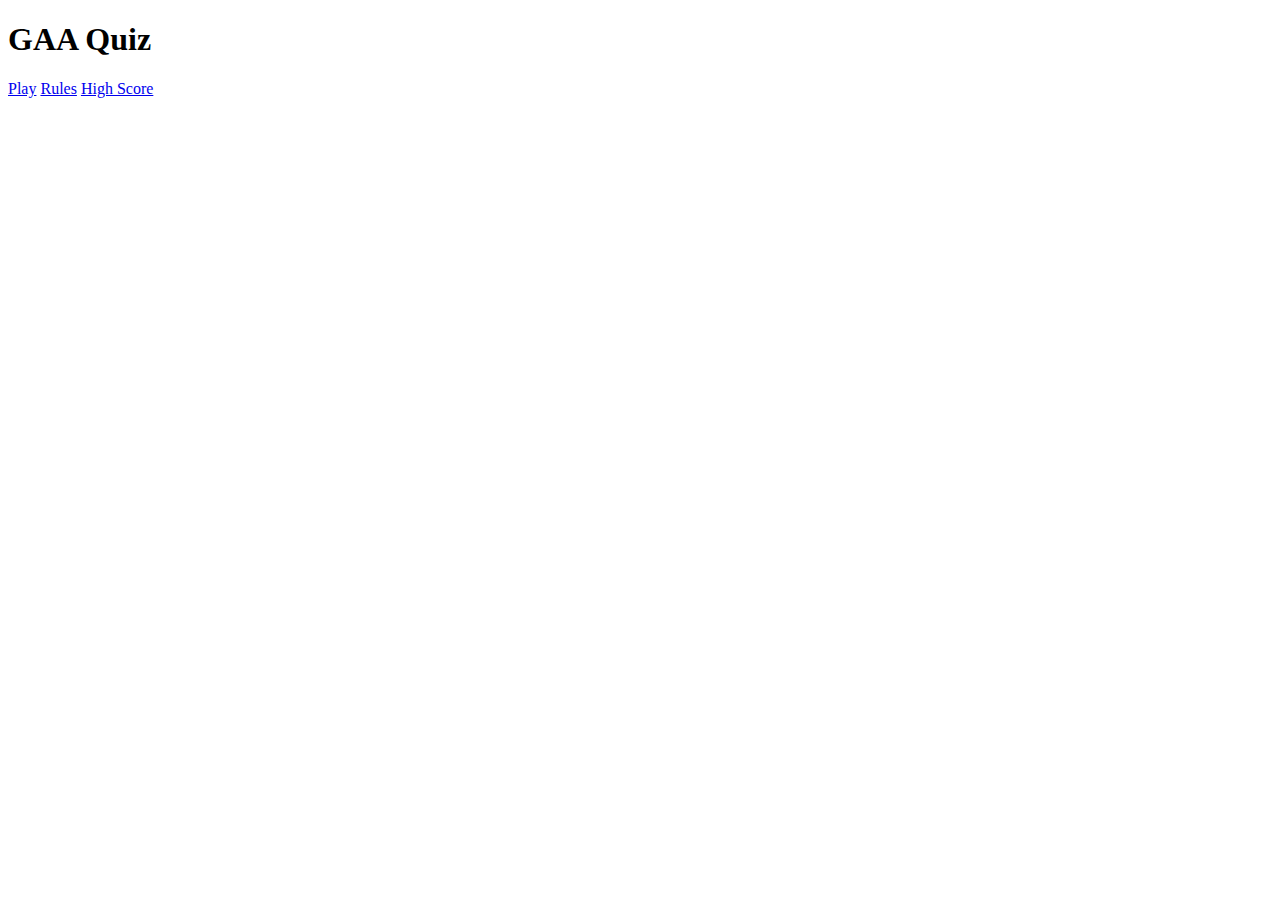
==== index.html @ 86914f51 "added new font in the link ref" ====
<!DOCTYPE html>
<html lang="en">
<meta charset="UTF-8" />
<meta name="description" content="Interactive game about the GAA and its history">
<meta name="viewport" content="width=device-width, inital-scale=1.0" />
<title>GAA Quiz</title>
<link rel="stylesheet" href="assets/style.css" />
<link href="https://fonts.googleapis.com/css2?family=Irish+Grover&family=Nerko+One&family=Roboto&display=swap" rel="stylesheet">

<body>
    <div class="container">

    <div id="home" class="flex-column flex-center">
        <h1>GAA Quiz</h1>

        <a href="/game.html" class="button">Play</a>
        <a href="/rules.html" class="button">Rules</a>
        <a href="/highscore.html" class="button">High Score</a>
    </div>
    </div>

    
</body
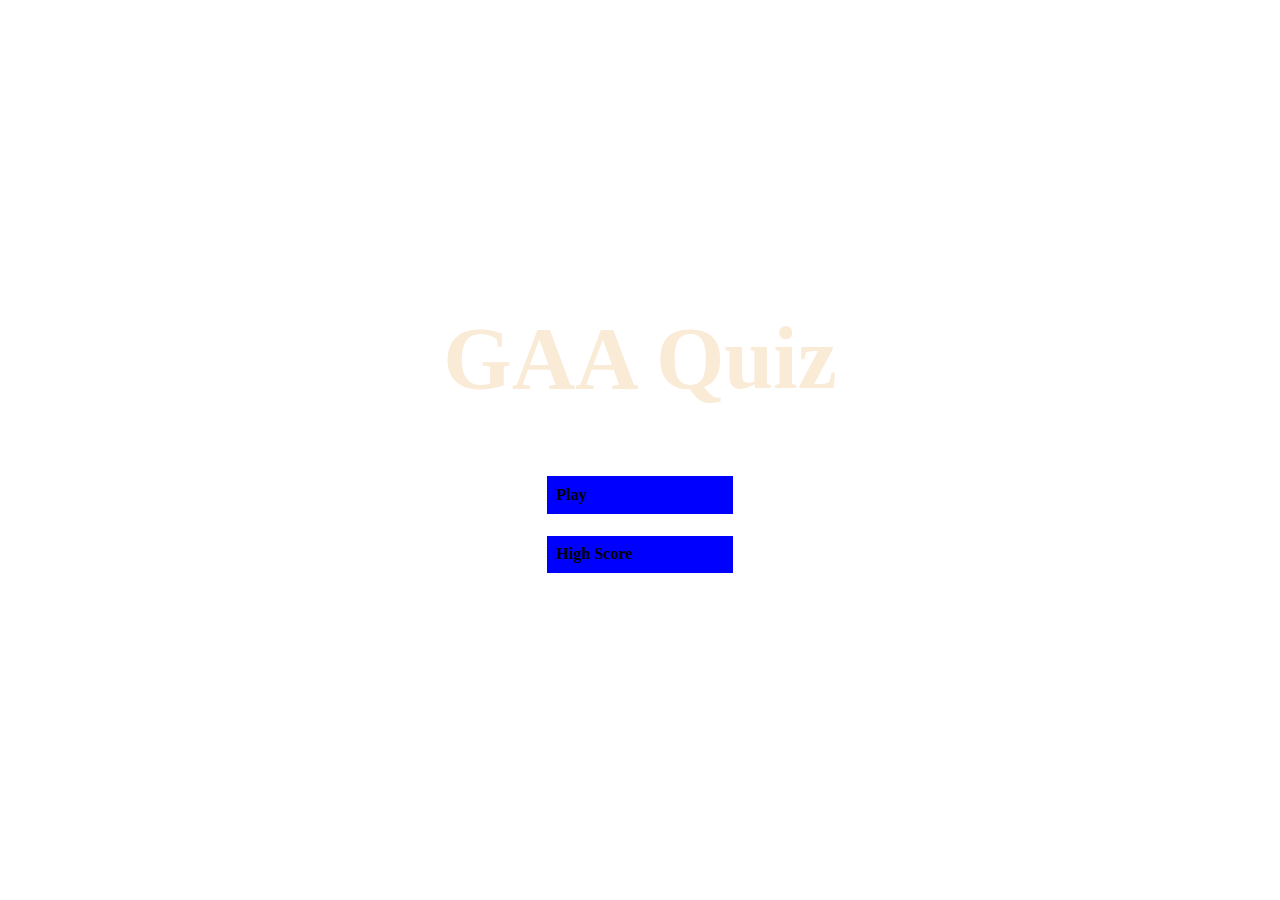
==== commit 9826b25e: "added css to button high score and play" ====
--- a/index.html
+++ b/index.html
@@ -10,11 +10,10 @@
 <body>
     <div class="container">
 
-    <div id="home" class="flex-column flex-center">
+    <div id="home" class="flex-column">
         <h1>GAA Quiz</h1>
 
         <a href="/game.html" class="button">Play</a>
-        <a href="/rules.html" class="button">Rules</a>
         <a href="/highscore.html" class="button">High Score</a>
     </div>
     </div>
--- a/assets/style.css
+++ b/assets/style.css
@@ -0,0 +1,67 @@
+ * {
+    margin: 0;
+    padding: 0;
+    box-sizing: border-box;
+ }
+  
+  
+    body {
+    background-image: url("/assets/images/background.jpg");
+    background-size: cover
+}
+
+
+
+h1 {
+   font-size: 5.5rem;
+   font-style: Irish Grover;
+   color: antiquewhite;
+   margin-bottom: 4rem;
+}
+
+h2 {
+   margin-bottom: 1rem;
+   color: #1B4332;
+   text-align: center;
+}
+
+.container {
+   display: flex;
+   width:100vw;
+   justify-content: center;
+   align-items: center;
+   max-width: 80rem;
+   padding: 2rem;
+   margin: 0 auto;
+   height: 100vh ;
+}
+
+.flex-column {
+   display: flex;
+   flex-direction: column;
+}
+
+.button {
+  
+   text-decoration: none;
+   color: black;
+   font-weight: 600;
+   border: 0.2rem solid white;
+   padding: 0.6rem;
+   background-color: blue;
+   width: 12rem;
+   margin: auto auto 1rem;
+}
+
+.button:hover {
+   cursor: pointer;
+   box-shadow: 0 0.4rem 1.4rem 0 rgba(64, 145, 108, 0.5);
+   transform: translateY(-0.1rem);
+   transition: transform 150ms;
+}
+
+.button[disabled]:hover {
+   cursor: not-allowed;
+   box-shadow: none;
+   transform: none;
+}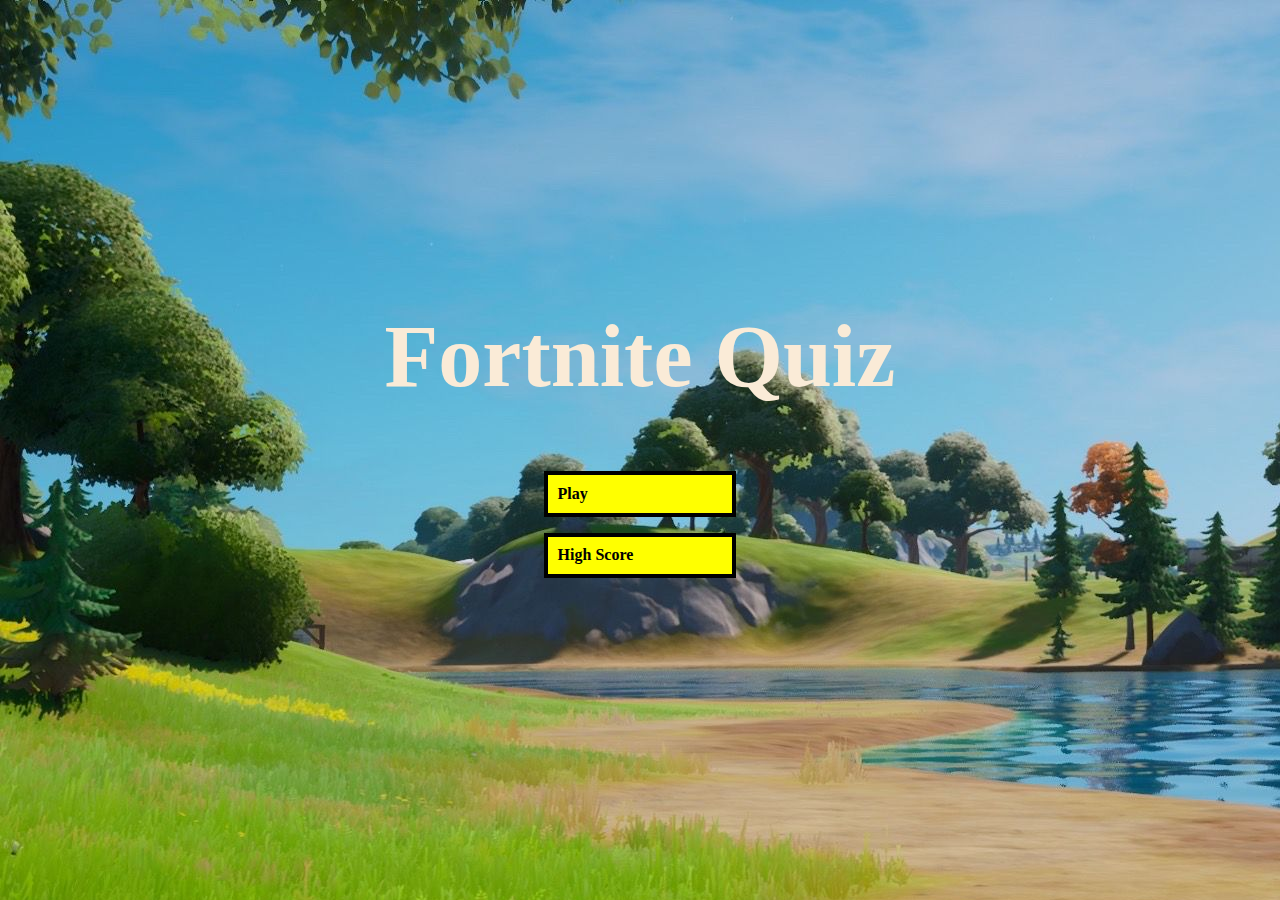
==== commit 031cbd13: "made changes to the css in games for flex boxing" ====
--- a/index.html
+++ b/index.html
@@ -11,7 +11,7 @@
     <div class="container">
 
     <div id="home" class="flex-column">
-        <h1>GAA Quiz</h1>
+        <h1>Fortnite Quiz</h1>
 
         <a href="/game.html" class="button">Play</a>
         <a href="/highscore.html" class="button">High Score</a>
@@ -19,7 +19,8 @@
     </div>
 
     
-</body
+</body>
+</html>
 
 
 
--- a/assets/style.css
+++ b/assets/style.css
@@ -6,8 +6,9 @@
   
   
     body {
-    background-image: url("/assets/images/background.jpg");
-    background-size: cover
+    background-image: url("/assets/images/background.jpg") ;
+    background-size: cover contain;
+    overflow: none;
 }
 
 
@@ -21,8 +22,10 @@
 
 h2 {
    margin-bottom: 1rem;
-   color: #1B4332;
+   color: black;
    text-align: center;
+   font-weight: 300;
+   font-size: 30px;
 }
 
 .container {
@@ -45,18 +48,18 @@
   
    text-decoration: none;
    color: black;
-   font-weight: 600;
-   border: 0.2rem solid white;
+   font-weight: 800;
+   border: 0.3rem solid rgb(0, 0, 0);
    padding: 0.6rem;
-   background-color: blue;
+   background-color:yellow ;
    width: 12rem;
    margin: auto auto 1rem;
 }
 
 .button:hover {
    cursor: pointer;
-   box-shadow: 0 0.4rem 1.4rem 0 rgba(64, 145, 108, 0.5);
-   transform: translateY(-0.1rem);
+   box-shadow: none ; 
+   transform: scale(1.17);
    transition: transform 150ms;
 }
 
@@ -64,4 +67,89 @@
    cursor: not-allowed;
    box-shadow: none;
    transform: none;
-}+}
+
+/* Games page */
+.answer-choice {
+   display: flex;
+   margin-bottom: 0.7rem;
+   background-color: #ffffff;
+   width: 100%;
+   border-radius: 4px;
+   min-width: 40rem;
+
+   
+  
+  
+}
+
+.answer-choice:hover {
+   box-shadow: 0 0.4rem 1.4rem 0;
+   cursor: pointer;
+   transform: translateY(-0.1rem);
+   transition: transform 150ms;
+}
+
+.choice-prefix {
+   padding: 1.5rem 2rem;
+   background-color: lightskyblue;
+   color: #ffffff;
+}
+
+.choice-text {
+   padding: 1.5rem;
+   width: 100%;
+
+}
+
+.correct {
+   background-color: #28a745;
+}
+
+.incorrect {
+   background-color: #dc3545;
+}
+
+/* Question number and Score area */
+
+#hud {
+   display: flex;
+   justify-content: space-between;
+}
+
+.hud-prefix {
+   text-align: center;
+   font-size: 2rem;
+   padding-top: 3.5rem;
+   
+  
+}
+
+.hud-main-text {
+   text-align: center;
+ 
+}
+
+#progressBar {
+   height: 2rem;
+   border: 0.3rem solid white;
+   margin-left: 0.5rem;
+   border-radius: 15px;
+   width: 10rem;
+   margin-top: 2rem;
+
+}
+
+#progressBarFull {
+   height: 100%;
+   background-color: #2D6A4F;
+   width: 0%;
+}
+
+
+
+
+@media screen and (max-width: 768px) {
+.answer-choice {min-width: 10rem;}
+} 
+
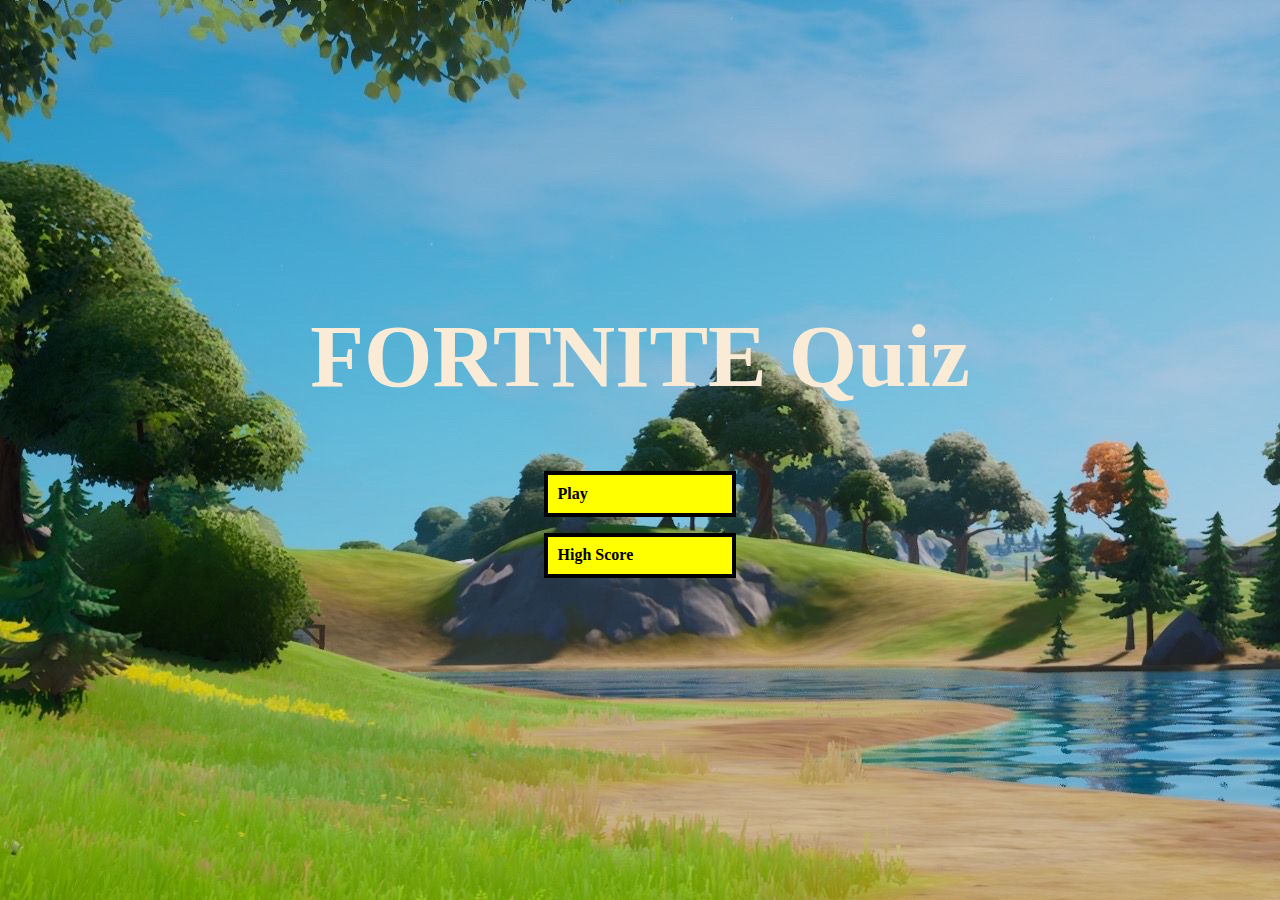
==== commit de7f7fbf: "changed the content part in the html pages" ====
--- a/index.html
+++ b/index.html
@@ -1,17 +1,17 @@
 <!DOCTYPE html>
 <html lang="en">
 <meta charset="UTF-8" />
-<meta name="description" content="Interactive game about the GAA and its history">
+<meta name="description" content="Interactive game about fortnite">
 <meta name="viewport" content="width=device-width, inital-scale=1.0" />
-<title>GAA Quiz</title>
+<title>Fortnite Quiz</title>
 <link rel="stylesheet" href="assets/style.css" />
-<link href="https://fonts.googleapis.com/css2?family=Irish+Grover&family=Nerko+One&family=Roboto&display=swap" rel="stylesheet">
+<link href="https://fonts.googleapis.com/css2?family=Irish+Grover&family=Nerko+One&family=Noto+Sans:wght@600&family=Roboto&display=swap" rel="stylesheet">
 
 <body>
     <div class="container">
 
     <div id="home" class="flex-column">
-        <h1>Fortnite Quiz</h1>
+        <h1>FORTNITE Quiz</h1>
 
         <a href="/game.html" class="button">Play</a>
         <a href="/highscore.html" class="button">High Score</a>
--- a/assets/style.css
+++ b/assets/style.css
@@ -15,7 +15,7 @@
 
 h1 {
    font-size: 5.5rem;
-   font-style: Irish Grover;
+   font-style: Burbank Big Condensed Black Font;
    color: antiquewhite;
    margin-bottom: 4rem;
 }
@@ -115,18 +115,20 @@
 #hud {
    display: flex;
    justify-content: space-between;
+   
 }
 
 .hud-prefix {
    text-align: center;
    font-size: 2rem;
-   padding-top: 3.5rem;
+   
    
   
 }
 
 .hud-main-text {
    text-align: center;
+   
  
 }
 
@@ -134,7 +136,6 @@
    height: 2rem;
    border: 0.3rem solid white;
    margin-left: 0.5rem;
-   border-radius: 15px;
    width: 10rem;
    margin-top: 2rem;
 
@@ -142,13 +143,54 @@
 
 #progressBarFull {
    height: 100%;
-   background-color: #2D6A4F;
+   background-color: gold;
    width: 0%;
+}
+
+
+/* end page */
+
+.end-form {
+   width: 100%;
+   display: flex;
+   flex-direction: column;
+   max-width: 30rem;
+   align-items: center;
+}
+
+input {
+   margin-bottom: 1rem;
+   padding: 1rem;
+   font-size: 2rem;
+   box-shadow:0 0.4rem 1.4rem 0;
+   width: 10rem  ;
+}
+
+input::placeholder {
+   color: white;
+}
+
+#username {
+   margin-bottom: 3rem;
+   width: 100%;
+   outline: none;
+}
+
+#end-text {
+   font-size: 2.5rem;
+   color: white;
+   text-align: center;
+}
+
+#saveScoreBtn {
+   border: none;
 }
 
 
 
 
+/* media queries */
+
 @media screen and (max-width: 768px) {
 .answer-choice {min-width: 10rem;}
 } 
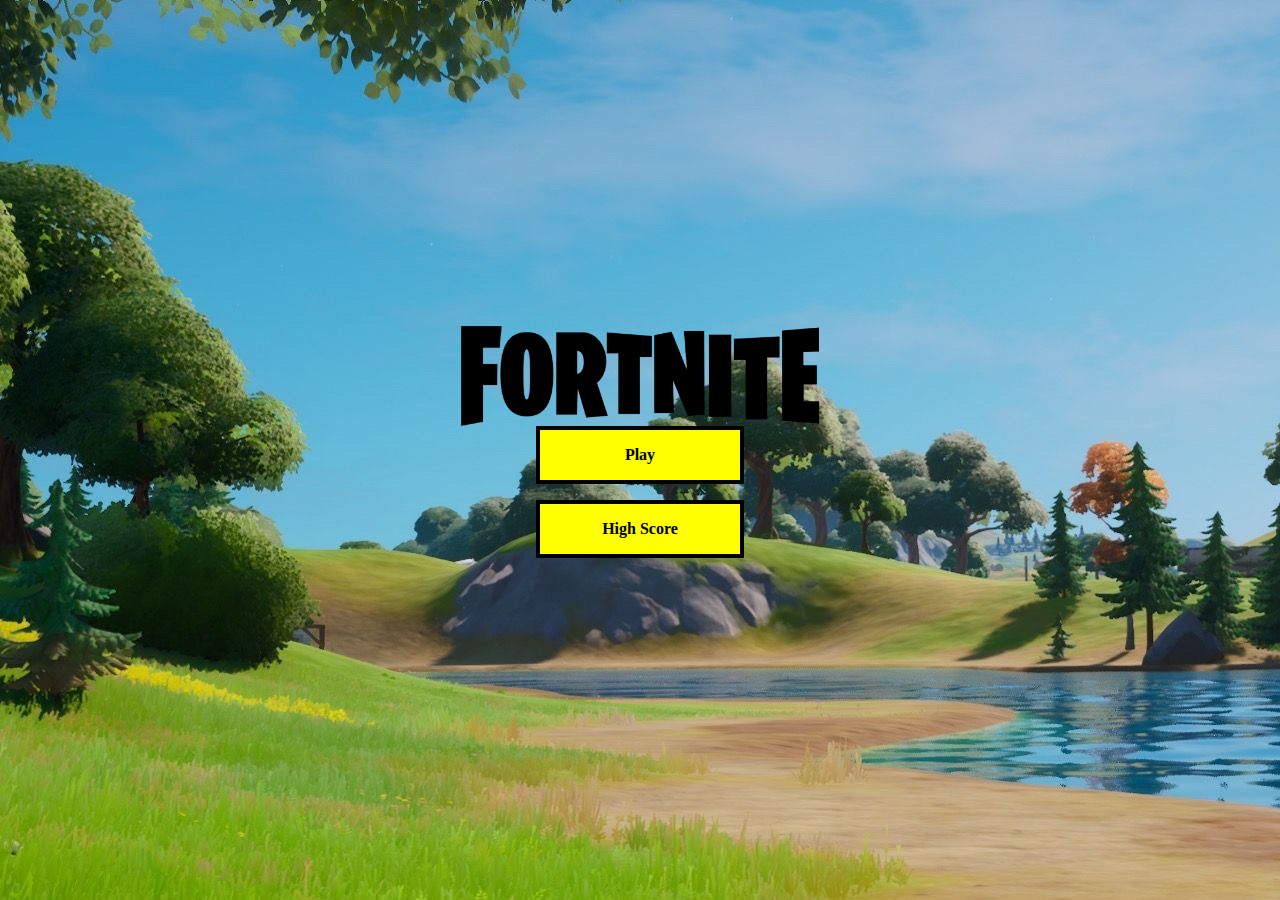
==== commit d59e985e: "added an image for the home page" ====
--- a/index.html
+++ b/index.html
@@ -10,8 +10,11 @@
 <body>
     <div class="container">
 
+    
+     
     <div id="home" class="flex-column">
-        <h1>FORTNITE Quiz</h1>
+        
+        <img class="image" src="assets/images/Fortnite.png">
 
         <a href="/game.html" class="button">Play</a>
         <a href="/highscore.html" class="button">High Score</a>
--- a/assets/style.css
+++ b/assets/style.css
@@ -11,13 +11,18 @@
     overflow: none;
 }
 
+.image {
+   height: 100px ;
+   align-self: center
+}
 
 
 h1 {
-   font-size: 5.5rem;
-   font-style: Burbank Big Condensed Black Font;
+   font-size: 3.5rem;
+   font-family: 'Noto Sans', sans-serif;
    color: antiquewhite;
    margin-bottom: 4rem;
+   text-align: center;
 }
 
 h2 {
@@ -50,10 +55,11 @@
    color: black;
    font-weight: 800;
    border: 0.3rem solid rgb(0, 0, 0);
-   padding: 0.6rem;
+   padding: 1rem;
    background-color:yellow ;
-   width: 12rem;
+   width: 13rem;
    margin: auto auto 1rem;
+   text-align: center;
 }
 
 .button:hover {
@@ -147,44 +153,53 @@
    width: 0%;
 }
 
+/* High Score Page */
+
+.highscores {
+   font-size: 2.5rem;
+   margin-bottom: 0.5rem;
+}
+
+.highscores:hover {
+   transform: scale(1.17);
+   cursor: pointer;
+}
+
+#highScoresList{
+   margin-bottom: 3rem;
+   list-style: none;
+}
 
 /* end page */
 
-.end-form {
+.score-style {
+   font-size: 2.5rem;
+   margin-bottom: 2rem;
+   color: antiquewhite;
+   font-weight: 600;
+   margin-left: 6rem;
+}
+
+.submit-highscore {
    width: 100%;
    display: flex;
    flex-direction: column;
-   max-width: 30rem;
    align-items: center;
 }
 
 input {
    margin-bottom: 1rem;
+   width: 12rem;
    padding: 1rem;
-   font-size: 2rem;
-   box-shadow:0 0.4rem 1.4rem 0;
-   width: 10rem  ;
+   border: none;
+   box-shadow: 0 0.1rem 1.4rem 0 rgba(64, 145, 108, 0.5);
 }
 
 input::placeholder {
-   color: white;
-}
-
-#username {
-   margin-bottom: 3rem;
-   width: 100%;
-   outline: none;
-}
-
-#end-text {
-   font-size: 2.5rem;
-   color: white;
-   text-align: center;
-}
-
-#saveScoreBtn {
-   border: none;
-}
+   color: #aaa;
+}
+
+
 
 
 
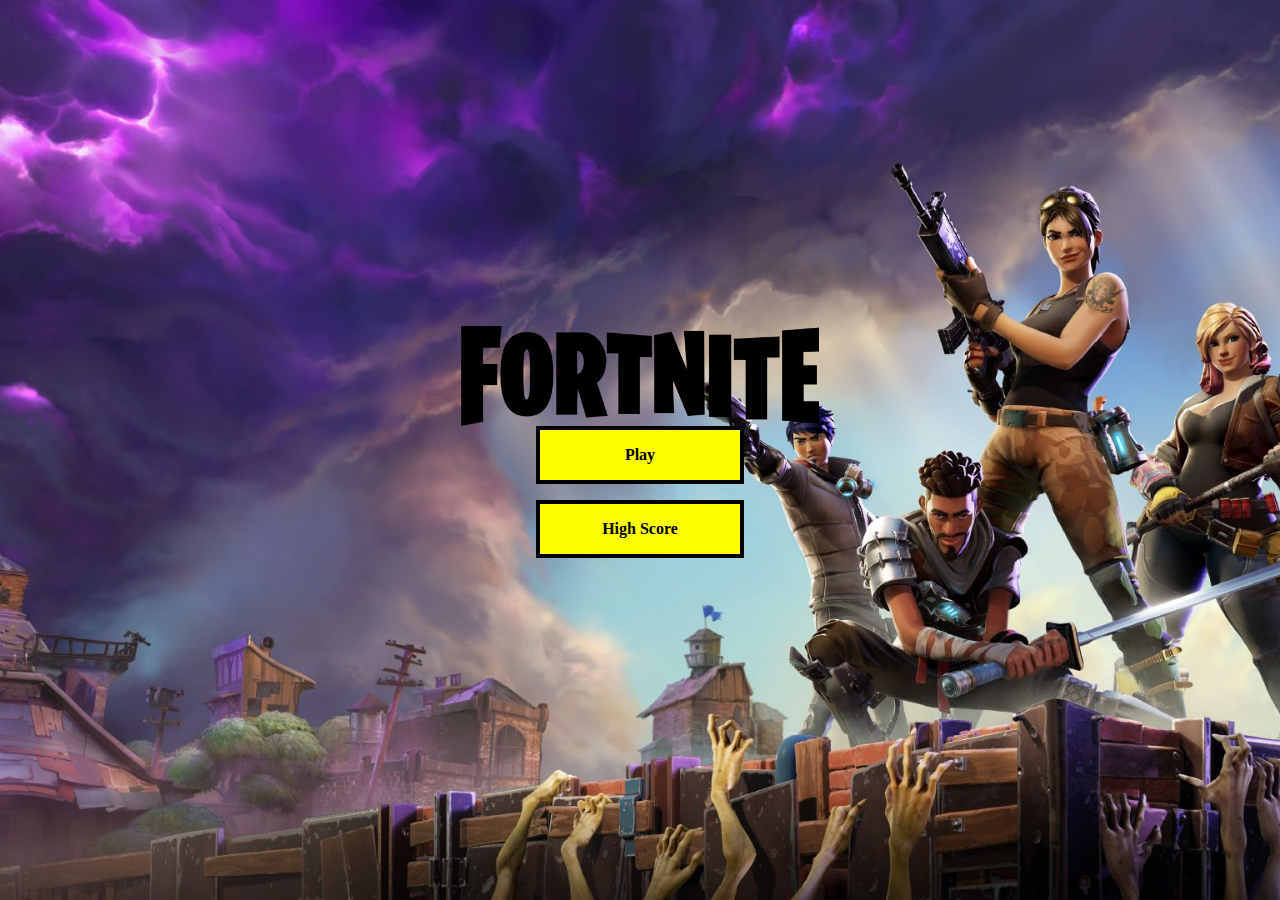
==== commit 6258cbf6: "fixed score button" ====
--- a/index.html
+++ b/index.html
@@ -1,30 +1,28 @@
 <!DOCTYPE html>
 <html lang="en">
-<meta charset="UTF-8" />
-<meta name="description" content="Interactive game about fortnite">
-<meta name="viewport" content="width=device-width, inital-scale=1.0" />
-<title>Fortnite Quiz</title>
-<link rel="stylesheet" href="assets/style.css" />
-<link href="https://fonts.googleapis.com/css2?family=Irish+Grover&family=Nerko+One&family=Noto+Sans:wght@600&family=Roboto&display=swap" rel="stylesheet">
+
+<head>
+    <meta charset="UTF-8" />
+    <meta name="description" content="Interactive game about fortnite">
+    <meta name="viewport" content="width=device-width, inital-scale=1.0" />
+    <link rel="shortcut icon" type="image/x-icon" href="/favicon.ico">
+    <link rel="stylesheet" href="assets/style.css" />
+    <link rel="shortcut icon" type="image/x-icon" href="favicon.ico">
+    <title>Fortnite Quiz</title>
+</head>
 
 <body>
-    <div class="container">
 
-    
-     
-    <div id="home" class="flex-column">
-        
-        <img class="image" src="assets/images/Fortnite.png">
+    <main class="container">
+        <section id="home" class="flex-column">
+            <!--logo of the page-->
+            <img class="image" src="assets/images/Fortnite.png">
+            <!--buttons for playing and high score-->
+            <a href="/game.html" class="button">Play</a>
+            <a href="/highscore.html" class="button">High Score</a>
+        </section>
+    </main>
 
-        <a href="/game.html" class="button">Play</a>
-        <a href="/highscore.html" class="button">High Score</a>
-    </div>
-    </div>
+</body>
 
-    
-</body>
-</html>
-
-
-
-
+</html>--- a/assets/style.css
+++ b/assets/style.css
@@ -7,8 +7,10 @@
   
     body {
     background-image: url("/assets/images/background.jpg") ;
-    background-size: cover contain;
-    overflow: none;
+    background-size: cover;
+    background-position: center;
+    overflow: hidden;
+    background-repeat: no-repeat;
 }
 
 .image {
@@ -27,7 +29,7 @@
 
 h2 {
    margin-bottom: 1rem;
-   color: black;
+   color: antiquewhite;
    text-align: center;
    font-weight: 300;
    font-size: 30px;
@@ -127,10 +129,8 @@
 .hud-prefix {
    text-align: center;
    font-size: 2rem;
-   
-   
-  
-}
+   color: antiquewhite;
+   }
 
 .hud-main-text {
    text-align: center;
@@ -156,8 +156,9 @@
 /* High Score Page */
 
 .highscores {
-   font-size: 2.5rem;
+   font-size: 3rem;
    margin-bottom: 0.5rem;
+   
 }
 
 .highscores:hover {
@@ -168,6 +169,9 @@
 #highScoresList{
    margin-bottom: 3rem;
    list-style: none;
+   font-size: 3rem;
+   color: black;
+   font-size: 200%;
 }
 
 /* end page */
@@ -208,5 +212,13 @@
 
 @media screen and (max-width: 768px) {
 .answer-choice {min-width: 10rem;}
+
+
 } 
 
+@media screen and (max-width: 653px) {
+   .image {height: 75px}
+}
+   
+
+
